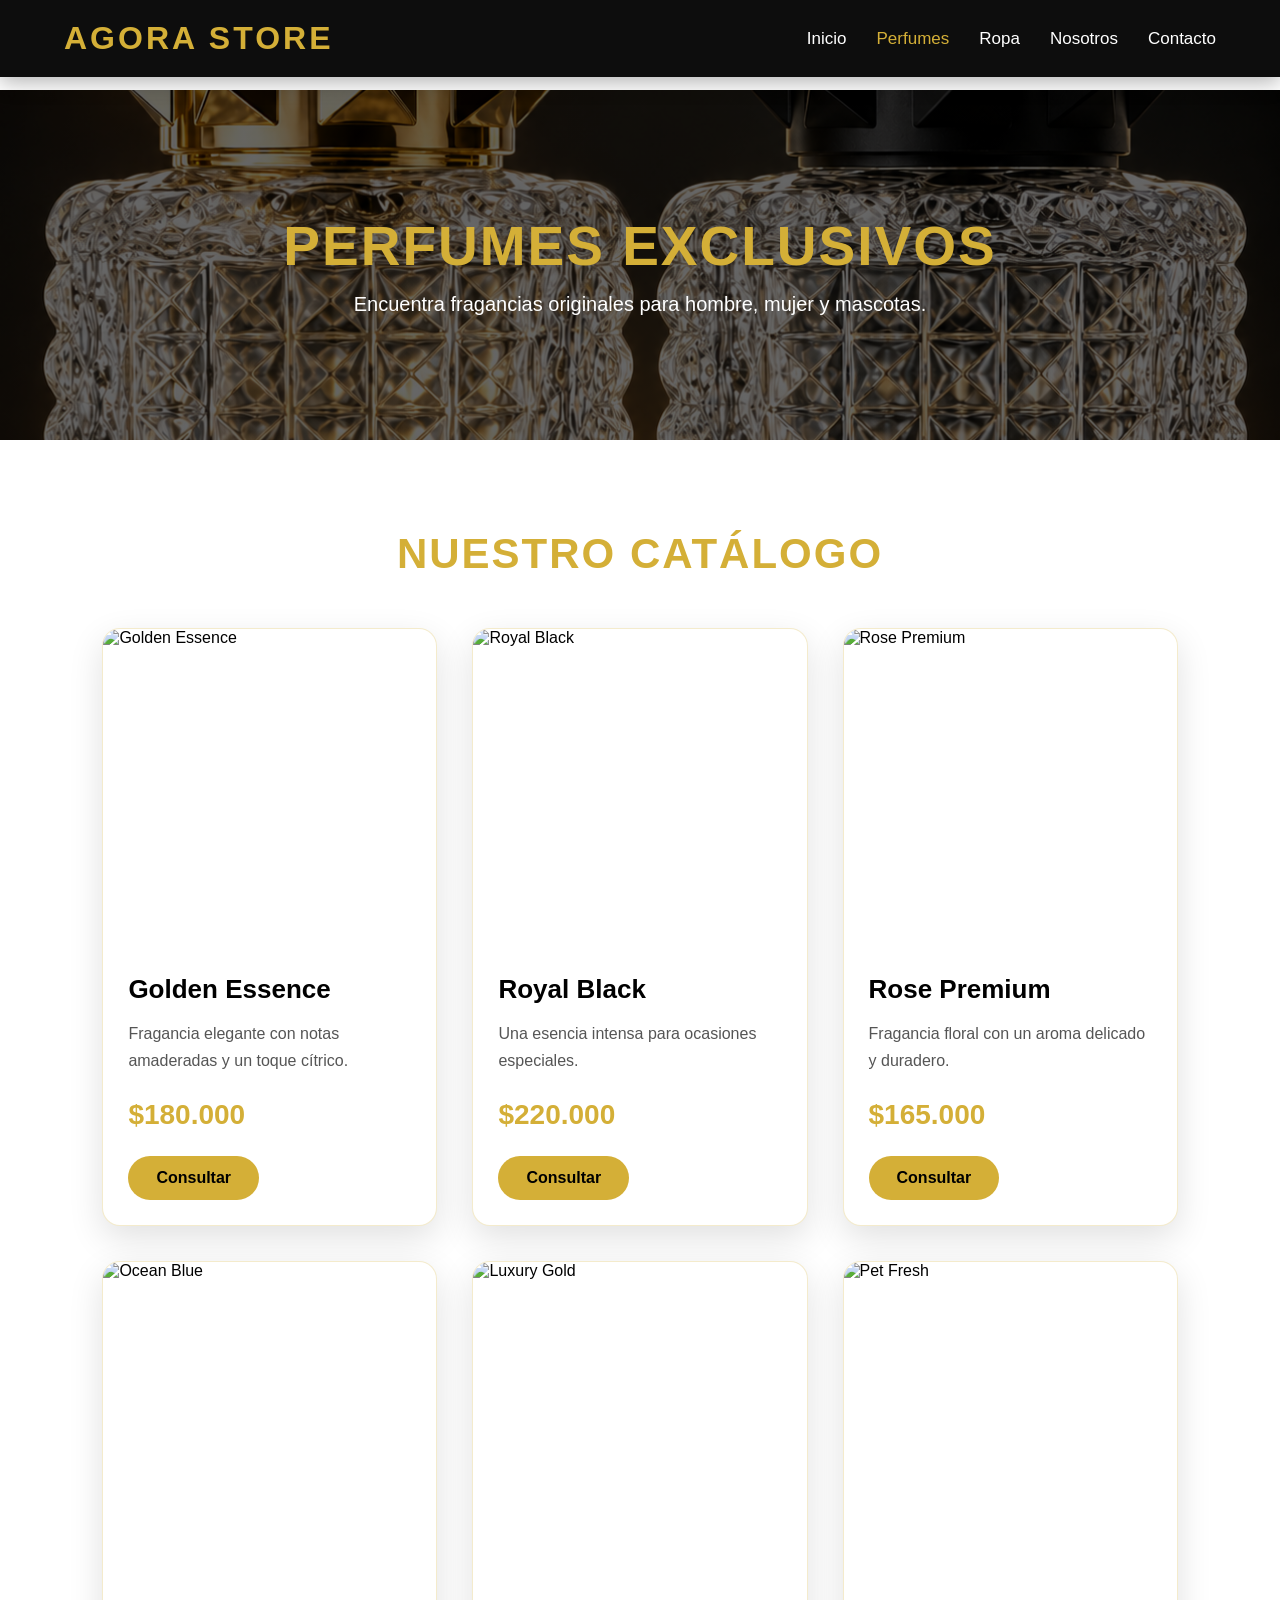
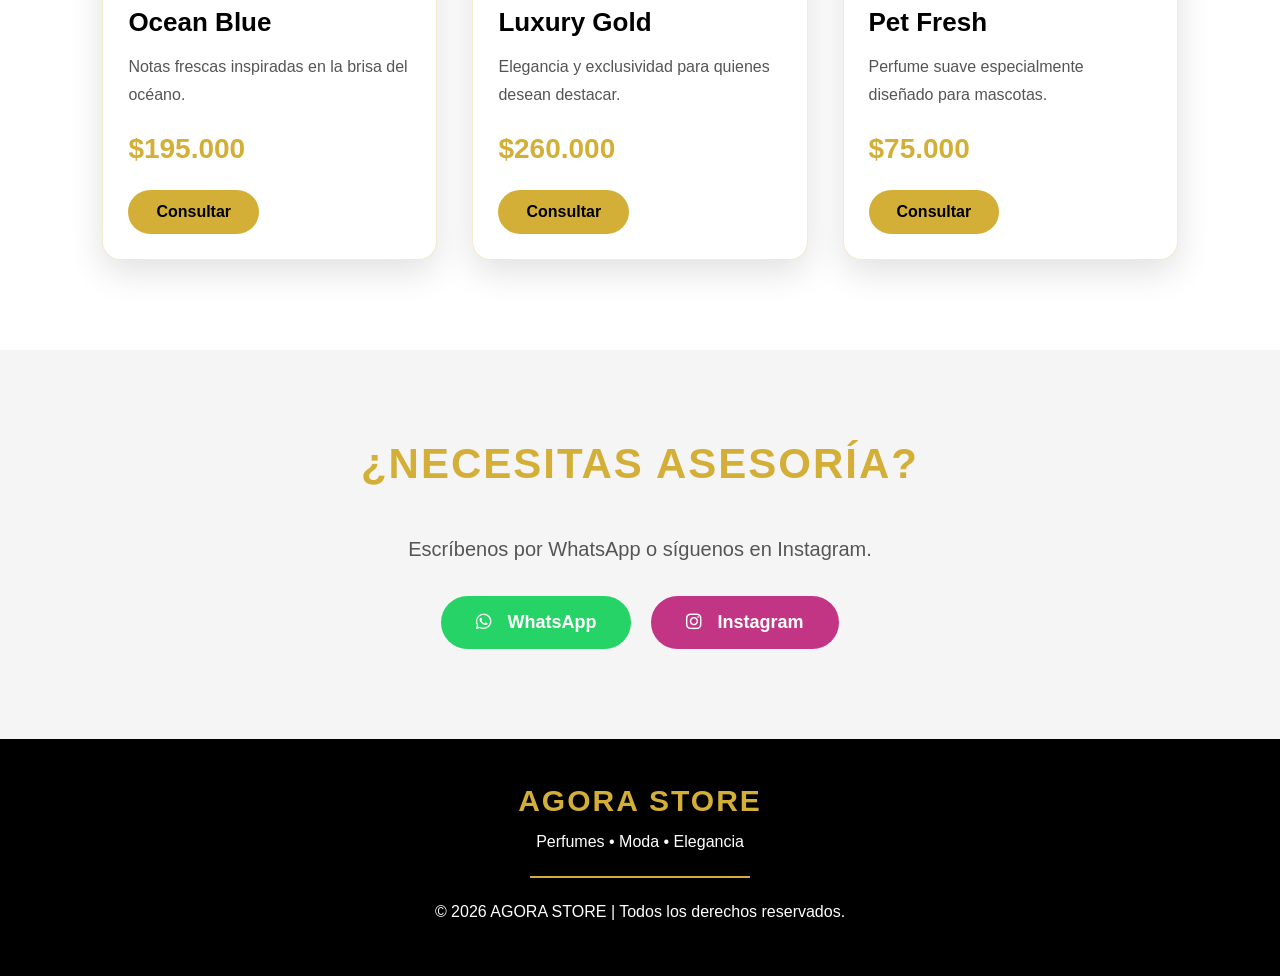
==== perfumes.html @ cd4d200d "Add files via upload" ====
<!DOCTYPE html>
<html lang="es">

<head>

    <meta charset="UTF-8">

    <meta name="viewport" content="width=device-width, initial-scale=1.0">

    <title>AGORA STORE | Perfumes</title>

    <link rel="stylesheet" href="styles.css">

    <!-- Font Awesome -->
    <link rel="stylesheet" href="https://cdnjs.cloudflare.com/ajax/libs/font-awesome/6.5.1/css/all.min.css">

</head>

<body>

<!-- ================= HEADER ================= -->

<header>

    <nav>

        <h1>AGORA STORE</h1>

        <ul>

            <li><a href="index.html">Inicio</a></li>

            <li><a href="perfumes.html" class="activo">Perfumes</a></li>

            <li><a href="ropa.html">Ropa</a></li>

            <li><a href="index.html#nosotros">Nosotros</a></li>

            <li><a href="index.html#contacto">Contacto</a></li>

        </ul>

    </nav>

</header>

<!-- ================= BANNER ================= -->

<section class="banner">

    <div class="banner-contenido">

        <h2>Perfumes Exclusivos</h2>

        <p>

            Encuentra fragancias originales para hombre, mujer y mascotas.

        </p>

    </div>

</section>

<!-- ================= CATÁLOGO ================= -->

<section class="productos">

    <h2>Nuestro Catálogo</h2>

    <div class="contenedor">

        <!-- Producto 1 -->

        <div class="card">

            <img src="https://images.unsplash.com/photo-1594035910387-fea47794261f?w=500" alt="Golden Essence">

            <div class="card-body">

                <h3>Golden Essence</h3>

                <p>

                    Fragancia elegante con notas amaderadas y un toque cítrico.

                </p>

                <span>$180.000</span>

                <a href="https://wa.me/573168694120?text=Hola,%20estoy%20interesado%20en%20el%20perfume%20Golden%20Essence."
                    target="_blank"
                    class="boton-card">

                    Consultar

                </a>

            </div>

        </div>

        <!-- Producto 2 -->

        <div class="card">

            <img src="https://images.unsplash.com/photo-1615634260167-c8cdede054de?w=500" alt="Royal Black">

            <div class="card-body">

                <h3>Royal Black</h3>

                <p>

                    Una esencia intensa para ocasiones especiales.

                </p>

                <span>$220.000</span>

                <a href="https://wa.me/573168694120?text=Hola,%20estoy%20interesado%20en%20el%20perfume%20Royal%20Black."
                    target="_blank"
                    class="boton-card">

                    Consultar

                </a>

            </div>

        </div>

        <!-- Producto 3 -->

        <div class="card">

            <img src="https://images.unsplash.com/photo-1541643600914-78b084683601?w=500" alt="Rose Premium">

            <div class="card-body">

                <h3>Rose Premium</h3>

                <p>

                    Fragancia floral con un aroma delicado y duradero.

                </p>

                <span>$165.000</span>

                <a href="https://wa.me/573168694120?text=Hola,%20estoy%20interesado%20en%20el%20perfume%20Rose%20Premium."
                    target="_blank"
                    class="boton-card">

                    Consultar

                </a>

            </div>

        </div>

        <!-- Producto 4 -->

        <div class="card">

            <img src="https://images.unsplash.com/photo-1592945403244-b3fbafd7f539?w=500" alt="Ocean Blue">

            <div class="card-body">

                <h3>Ocean Blue</h3>

                <p>

                    Notas frescas inspiradas en la brisa del océano.

                </p>

                <span>$195.000</span>

                <a href="https://wa.me/573168694120?text=Hola,%20estoy%20interesado%20en%20el%20perfume%20Ocean%20Blue."
                    target="_blank"
                    class="boton-card">

                    Consultar

                </a>

            </div>

        </div>

        <!-- Producto 5 -->

        <div class="card">

            <img src="https://images.unsplash.com/photo-1588405748880-12d1d2a59f75?w=500" alt="Luxury Gold">

            <div class="card-body">

                <h3>Luxury Gold</h3>

                <p>

                    Elegancia y exclusividad para quienes desean destacar.

                </p>

                <span>$260.000</span>

                <a href="https://wa.me/573168694120?text=Hola,%20estoy%20interesado%20en%20el%20perfume%20Luxury%20Gold."
                    target="_blank"
                    class="boton-card">

                    Consultar

                </a>

            </div>

        </div>

        <!-- Producto 6 -->

        <div class="card">

            <img src="https://images.unsplash.com/photo-1619994403073-2cec99c8f6c4?w=500" alt="Pet Fresh">

            <div class="card-body">

                <h3>Pet Fresh</h3>

                <p>

                    Perfume suave especialmente diseñado para mascotas.

                </p>

                <span>$75.000</span>

                <a href="https://wa.me/573168694120?text=Hola,%20estoy%20interesado%20en%20el%20perfume%20Pet%20Fresh."
                    target="_blank"
                    class="boton-card">

                    Consultar

                </a>

            </div>

        </div>

    </div>

</section>

<!-- ================= CONTACTO ================= -->

<section class="contacto">

    <h2>¿Necesitas asesoría?</h2>

    <p>

        Escríbenos por WhatsApp o síguenos en Instagram.

    </p>

    <div class="redes">

        <a href="https://wa.me/573168694120"
            target="_blank"
            class="whatsapp">

            <i class="fab fa-whatsapp"></i>

            WhatsApp

        </a>

        <a href="https://www.instagram.com/agora.boutique.cartago?utm_source=qr&igsh=ZHpzbno0ZTh1OG9m"
            target="_blank"
            class="instagram">

            <i class="fab fa-instagram"></i>

            Instagram

        </a>

    </div>

</section>

<!-- ================= FOOTER ================= -->

<footer>

    <div class="footer-contenido">

        <h3>AGORA STORE</h3>

        <p>

            Perfumes • Moda • Elegancia

        </p>

        <hr>

        <p>

            © 2026 AGORA STORE | Todos los derechos reservados.

        </p>

    </div>

</footer>

</body>

</html>
---- styles.css ----
/*=========================================================
                AGORA STORE
                Styles.css
=========================================================*/

/*=========================
        COLORES
==========================*/

:root{

    --dorado:#D4AF37;
    --negro:#000000;
    --blanco:#FFFFFF;
    --gris:#f5f5f5;

}

/*=========================
        RESET
==========================*/

*{

    margin:0;
    padding:0;
    box-sizing:border-box;

}

html{

    scroll-behavior:smooth;

}

body{

    background:var(--blanco);

    color:var(--negro);

    font-family:Arial, Helvetica, sans-serif;

    overflow-x:hidden;

}

/*=========================
        SCROLL
==========================*/

::-webkit-scrollbar{

    width:10px;

}

::-webkit-scrollbar-track{

    background:#ececec;

}

::-webkit-scrollbar-thumb{

    background:var(--dorado);

    border-radius:30px;

}

/*=========================
        HEADER
==========================*/

header{

    position:fixed;

    top:0;

    left:0;

    width:100%;

    background:rgba(0,0,0,.95);

    z-index:999;

    box-shadow:0 5px 20px rgba(0,0,0,.3);

}

/*=========================
        NAVBAR
==========================*/

nav{

    width:90%;

    margin:auto;

    display:flex;

    justify-content:space-between;

    align-items:center;

    padding:20px 0;

}

/*=========================
        LOGO
==========================*/

nav h1{

    color:var(--dorado);

    font-size:32px;

    letter-spacing:3px;

    cursor:pointer;

}

/*=========================
        MENÚ
==========================*/

nav ul{

    display:flex;

    list-style:none;

}

nav ul li{

    margin-left:30px;

}

nav ul li a{

    color:var(--blanco);

    text-decoration:none;

    font-size:17px;

    transition:.4s;

    position:relative;

}

/*=========================
        LINEA HOVER
==========================*/

nav ul li a::after{

    content:"";

    position:absolute;

    width:0;

    height:2px;

    left:0;

    bottom:-6px;

    background:var(--dorado);

    transition:.4s;

}

nav ul li a:hover::after{

    width:100%;

}

nav ul li a:hover{

    color:var(--dorado);

}

.activo{

    color:var(--dorado);

}

/*=========================
        HERO = Fondo de la página principal
==========================*/

.hero{

    height:100vh;

    display:flex;

    justify-content:center;

    align-items:center;

    text-align:center;

    background:

    linear-gradient(rgba(0,0,0,.55),rgba(0,0,0,.55)),

    url("Imagenes doña paula/Logo.JPG");

    background-size:cover;

    background-position:center;

    background-attachment:fixed;

}

/*=========================
    CONTENIDO HERO
==========================*/

.contenido{

    width:90%;

    max-width:900px;

}

.contenido h2{

    color:var(--dorado);

    font-size:70px;

    margin-bottom:20px;

    text-transform:uppercase;

    letter-spacing:3px;

}

.contenido p{

    color:var(--blanco);

    font-size:22px;

    margin-bottom:40px;

    line-height:1.6;

}

/*=========================
        BOTONES HERO
==========================*/

.hero-botones{

    display:flex;

    justify-content:center;

    gap:20px;

    flex-wrap:wrap;

}

.boton{

    display:inline-block;

    padding:15px 40px;

    background:var(--dorado);

    color:var(--negro);

    text-decoration:none;

    font-size:18px;

    font-weight:bold;

    border-radius:50px;

    transition:.4s;

}

.boton:hover{

    background:var(--blanco);

    transform:translateY(-5px);

}

.boton-secundario{

    background:transparent;

    color:var(--blanco);

    border:2px solid var(--dorado);

}

.boton-secundario:hover{

    background:var(--dorado);

    color:var(--negro);

}

/*=========================
        BANNER
==========================*/

.banner{

    margin-top:90px;

    height:350px;

    display:flex;

    justify-content:center;

    align-items:center;

    text-align:center;

    background:

    linear-gradient(rgba(0,0,0,.60),rgba(0,0,0,.60)),

    url("Imagenes doña paula/envases.png");

    background-size:cover;

    background-position:center;

}

.banner h2{

    color:var(--dorado);

    font-size:55px;

    margin-bottom:15px;

}

.banner p{

    color:var(--blanco);

    font-size:20px;

}
/*=========================================================
        CATÁLOGO - TARJETAS - BOTONES
=========================================================*/
/*=========================
        SECCIONES
==========================*/

section{

    padding:90px 8%;

}

h2{

    text-align:center;

    color:var(--dorado);

    font-size:42px;

    margin-bottom:50px;

    text-transform:uppercase;

    letter-spacing:2px;

}

/*=========================
        CONTENEDOR
==========================*/

.contenedor{

    display:grid;

    grid-template-columns:repeat(auto-fit,minmax(300px,1fr));

    gap:35px;

}

/*=========================
        TARJETAS
==========================*/

.card{

    background:var(--blanco);

    border-radius:18px;

    overflow:hidden;

    box-shadow:0 12px 35px rgba(0,0,0,.12);

    transition:.4s;

    border:1px solid rgba(212,175,55,.25);

    position:relative;

}

/*=========================
        EFECTO BRILLO
==========================*/

.card::before{

    content:"";

    position:absolute;

    top:0;

    left:-120%;

    width:60%;

    height:100%;

    background:linear-gradient(

        120deg,

        transparent,

        rgba(255,255,255,.45),

        transparent

    );

    transition:.8s;

}

.card:hover::before{

    left:150%;

}

/*=========================
        HOVER CARD
==========================*/

.card:hover{

    transform:translateY(-12px);

    box-shadow:0 18px 45px rgba(0,0,0,.25);

}

/*=========================
        IMAGEN
==========================*/

.card img{

    width:100%;

    height:320px;

    object-fit:cover;

    transition:.5s;

}

.card:hover img{

    transform:scale(1.08);

}

/*=========================
        CUERPO CARD
==========================*/

.card-body{

    padding:25px;

}

/*=========================
        TITULO CARD
==========================*/

.card-body h3{

    color:var(--negro);

    font-size:26px;

    margin-bottom:15px;

}

/*=========================
        TEXTO
==========================*/

.card-body p{

    color:#555;

    line-height:1.7;

    margin-bottom:25px;

}

/*=========================
        PRECIO
==========================*/

.card span{

    display:block;

    font-size:28px;

    color:var(--dorado);

    font-weight:bold;

    margin-bottom:25px;

}

/*=========================
        BOTÓN CARD
==========================*/

.boton-card{

    display:inline-block;

    background:var(--dorado);

    color:var(--negro);

    text-decoration:none;

    padding:13px 28px;

    border-radius:40px;

    font-weight:bold;

    transition:.4s;

}

.boton-card:hover{

    background:var(--negro);

    color:var(--dorado);

}

/*=========================
        DESTACADOS
==========================*/

.destacados{

    background:#fafafa;

}

.destacados .card{

    text-align:center;

}

.destacados img{

    height:280px;

}

.destacados h3{

    margin-top:15px;

}

/*=========================
        VENTAJAS
==========================*/

.ventajas{

    background:var(--blanco);

}

.ventajas .contenedor{

    display:grid;

    grid-template-columns:repeat(auto-fit,minmax(260px,1fr));

    gap:40px;

}

/*=========================
        INFO
==========================*/

.info{

    background:#fafafa;

    padding:45px 30px;

    border-radius:15px;

    text-align:center;

    transition:.4s;

    border:1px solid rgba(212,175,55,.20);

}

.info:hover{

    transform:translateY(-8px);

    box-shadow:0 10px 30px rgba(0,0,0,.12);

}

/*=========================
        ICONOS
==========================*/

.info i{

    font-size:55px;

    color:var(--dorado);

    margin-bottom:20px;

}

.info h3{

    margin-bottom:15px;

    color:var(--negro);

    font-size:24px;

}

.info p{

    color:#666;

    line-height:1.7;

}

/*=========================
        NOSOTROS
==========================*/

.nosotros{

    background:var(--negro);

    color:var(--blanco);

    text-align:center;

}

.contenido-nosotros{

    max-width:900px;

    margin:auto;

}

.contenido-nosotros h2{

    color:var(--dorado);

}

.contenido-nosotros p{

    font-size:20px;

    line-height:2;

}
/*=========================================================
        CONTACTO - FOOTER - RESPONSIVE
=========================================================*/
/*=========================
        CONTACTO
==========================*/

.contacto{

    background:var(--gris);

    text-align:center;

}

.contacto h2{

    color:var(--dorado);

}

.contacto p{

    font-size:20px;

    color:#555;

    margin-bottom:35px;

}

/*=========================
        REDES
==========================*/

.redes{

    display:flex;

    justify-content:center;

    align-items:center;

    flex-wrap:wrap;

    gap:20px;

}

/*=========================
        BOTONES REDES
==========================*/

.redes a{

    text-decoration:none;

    padding:16px 35px;

    border-radius:50px;

    color:var(--blanco);

    font-size:18px;

    font-weight:bold;

    transition:.4s;

}

.redes i{

    margin-right:10px;

}

.whatsapp{

    background:#25D366;

}

.whatsapp:hover{

    transform:translateY(-6px);

    box-shadow:0 12px 25px rgba(37,211,102,.35);

}

.instagram{

    background:#C13584;

}

.instagram:hover{

    transform:translateY(-6px);

    box-shadow:0 12px 25px rgba(193,53,132,.35);

}

/*=========================
        FOOTER
==========================*/

footer{

    background:var(--negro);

    color:var(--blanco);

    padding:45px 10%;

    text-align:center;

}

.footer-contenido h3{

    color:var(--dorado);

    font-size:30px;

    letter-spacing:2px;

    margin-bottom:15px;

}

.footer-contenido p{

    margin:10px 0;

}

.footer-contenido hr{

    margin:25px auto;

    width:220px;

    border:none;

    height:2px;

    background:var(--dorado);

}

/*=========================
        ICONOS FOOTER
==========================*/

.footer-redes{

    margin:25px 0;

}

.footer-redes a{

    display:inline-flex;

    justify-content:center;

    align-items:center;

    width:48px;

    height:48px;

    margin:0 10px;

    border-radius:50%;

    text-decoration:none;

    background:var(--dorado);

    color:var(--negro);

    transition:.4s;

    font-size:22px;

}

.footer-redes a:hover{

    background:var(--blanco);

    transform:rotate(360deg);

}

/*=========================
        ANIMACIONES
==========================*/

@keyframes aparecer{

    from{

        opacity:0;

        transform:translateY(40px);

    }

    to{

        opacity:1;

        transform:translateY(0);

    }

}

.hero,
.banner,
.card,
.info,
.nosotros,
.contacto{

    animation:aparecer .8s ease;

}

/*=========================
        IMÁGENES
==========================*/

img{

    max-width:100%;

    display:block;

}

/*=========================
        RESPONSIVE
==========================*/

@media(max-width:992px){

nav{

    flex-direction:column;

}

nav h1{

    margin-bottom:20px;

}

nav ul{

    flex-wrap:wrap;

    justify-content:center;

}

nav ul li{

    margin:10px 15px;

}

.contenido h2{

    font-size:55px;

}

.banner h2{

    font-size:45px;

}

}

/*=========================
        TABLET
==========================*/

@media(max-width:768px){

.hero{

    background-attachment:scroll;

}

.contenido h2{

    font-size:42px;

}

.contenido p{

    font-size:18px;

}

.hero-botones{

    flex-direction:column;

}

.hero-botones a{

    width:240px;

    margin:auto;

}

.banner{

    height:260px;

}

.banner h2{

    font-size:34px;

}

.banner p{

    font-size:17px;

}

h2{

    font-size:34px;

}

.card img{

    height:260px;

}

.redes{

    flex-direction:column;

}

.redes a{

    width:260px;

}

}

/*=========================
        MÓVIL
==========================*/

@media(max-width:480px){

nav{

    width:95%;

}

nav h1{

    font-size:24px;

}

nav ul li{

    margin:8px;

}

nav ul li a{

    font-size:15px;

}

.hero{

    padding:0 20px;

}

.contenido h2{

    font-size:32px;

    letter-spacing:1px;

}

.contenido p{

    font-size:16px;

}

section{

    padding:70px 25px;

}

.card img{

    height:220px;

}

.footer-contenido h3{

    font-size:24px;

}

.footer-redes a{

    width:42px;

    height:42px;

    font-size:18px;

}

}

/*=========================
        SELECCIÓN
==========================*/

::selection{

    background:var(--dorado);

    color:var(--negro);

}
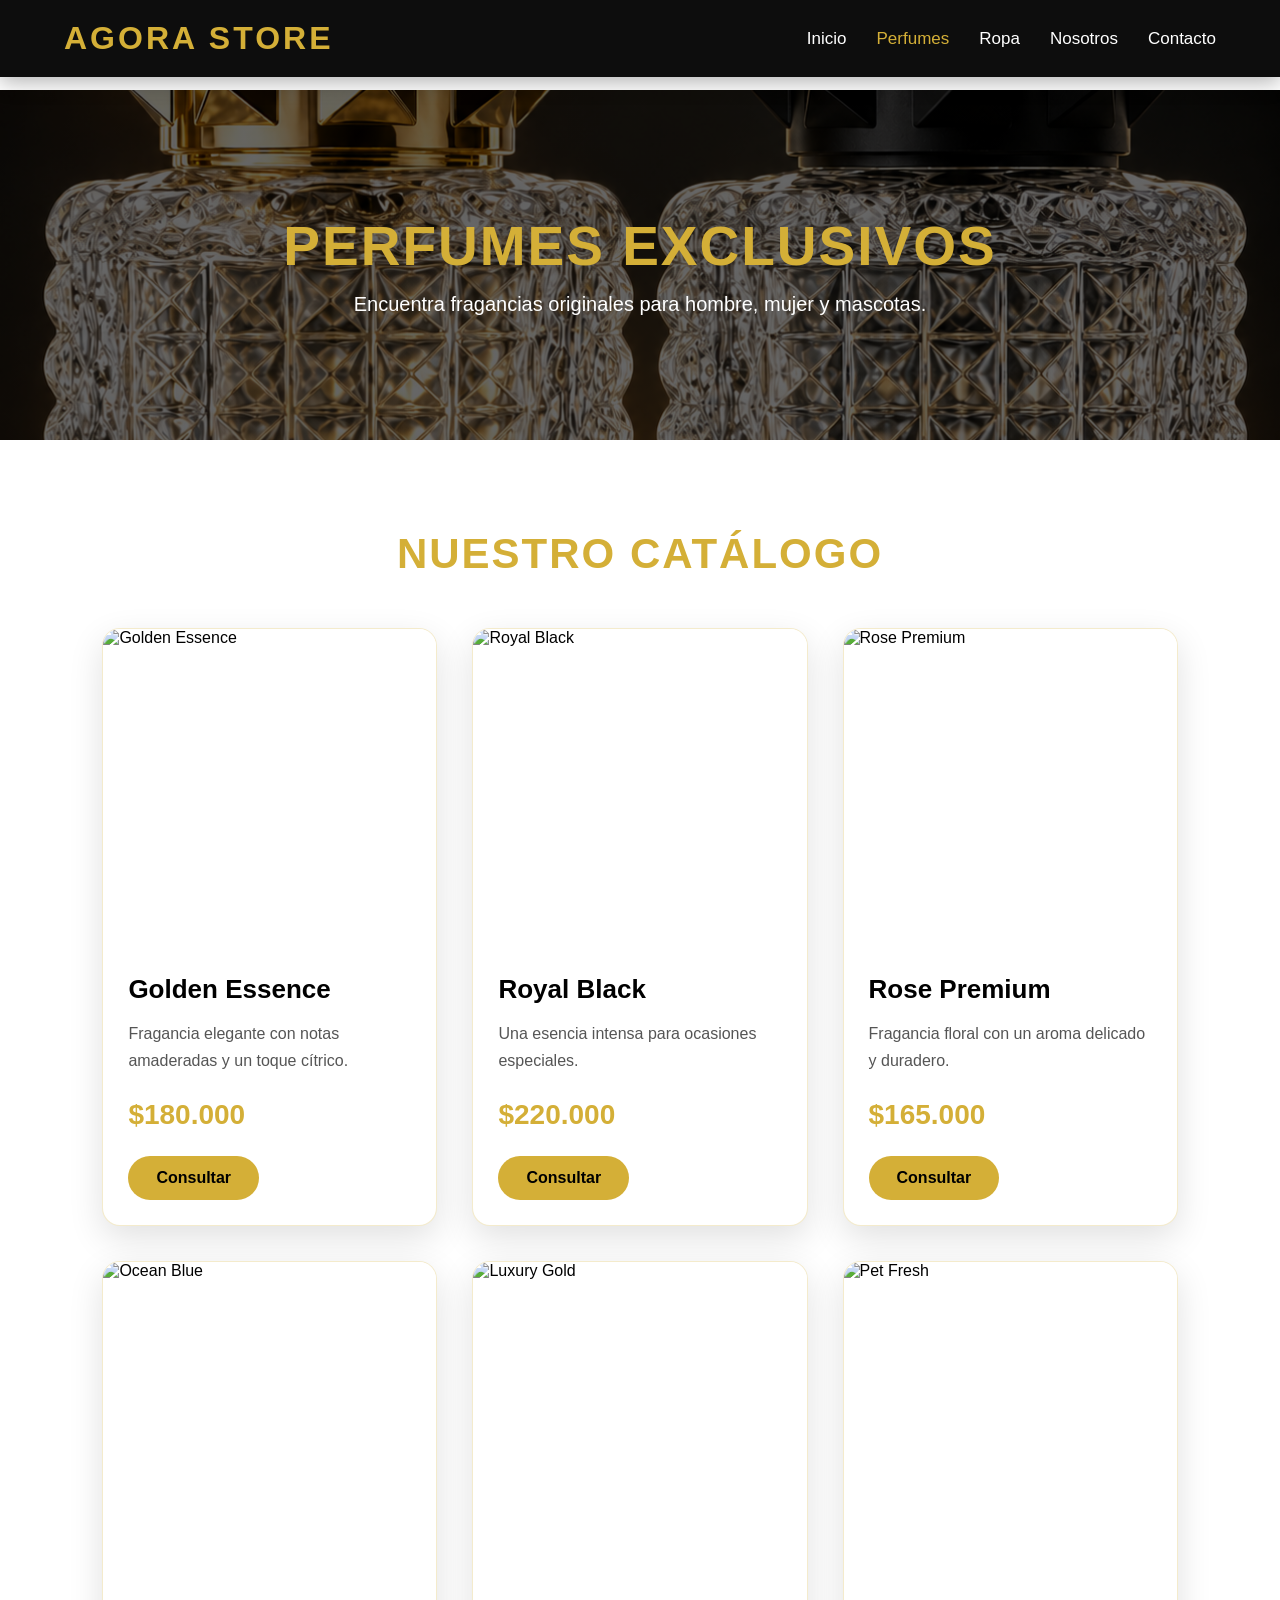
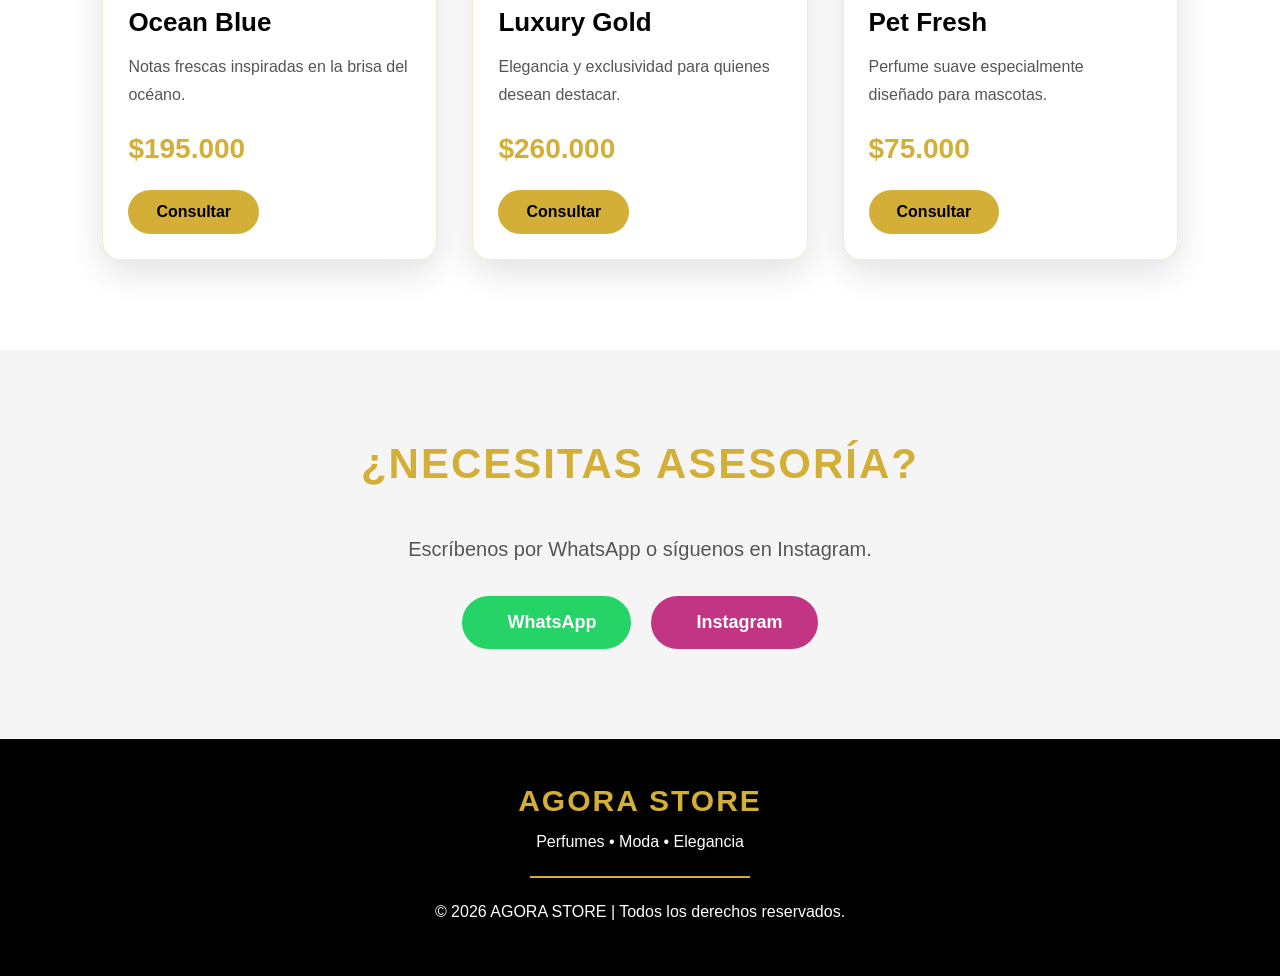
==== commit 6b589aaa: "Add favicon link to perfumes.html Added a favicon link to the head section of the HTML." ====
--- a/perfumes.html
+++ b/perfumes.html
@@ -11,8 +11,7 @@
 
     <link rel="stylesheet" href="styles.css">
 
-    <!-- Font Awesome -->
-    <link rel="stylesheet" href="https://cdnjs.cloudflare.com/ajax/libs/font-awesome/6.5.1/css/all.min.css">
+    <link rel="icon" type="image/png" href="Imagenes doña paula/Logo_recortada.png">
 
 </head>
 
@@ -320,4 +319,4 @@
 
 </body>
 
-</html>+</html>
--- a/styles.css
+++ b/styles.css
@@ -222,13 +222,13 @@
 
     linear-gradient(rgba(0,0,0,.55),rgba(0,0,0,.55)),
 
-    url("Imagenes doña paula/Logo.JPG");
+    url("Imagenes doña paula/Logo_principal.png");
 
     background-size:cover;
 
     background-position:center;
 
-    background-attachment:fixed;
+    background-repeat:no-repeat;
 
 }
 
@@ -508,15 +508,17 @@
 
     height:320px;
 
-    object-fit:cover;
-
-    transition:.5s;
+    object-fit:contain;
+
+    transition:.4s;
+
+    background: #ffffff;
 
 }
 
 .card:hover img{
 
-    transform:scale(1.08);
+    transform:scale(1.05);
 
 }
 
@@ -1215,4 +1217,4 @@
 
     color:var(--negro);
 
-}+}
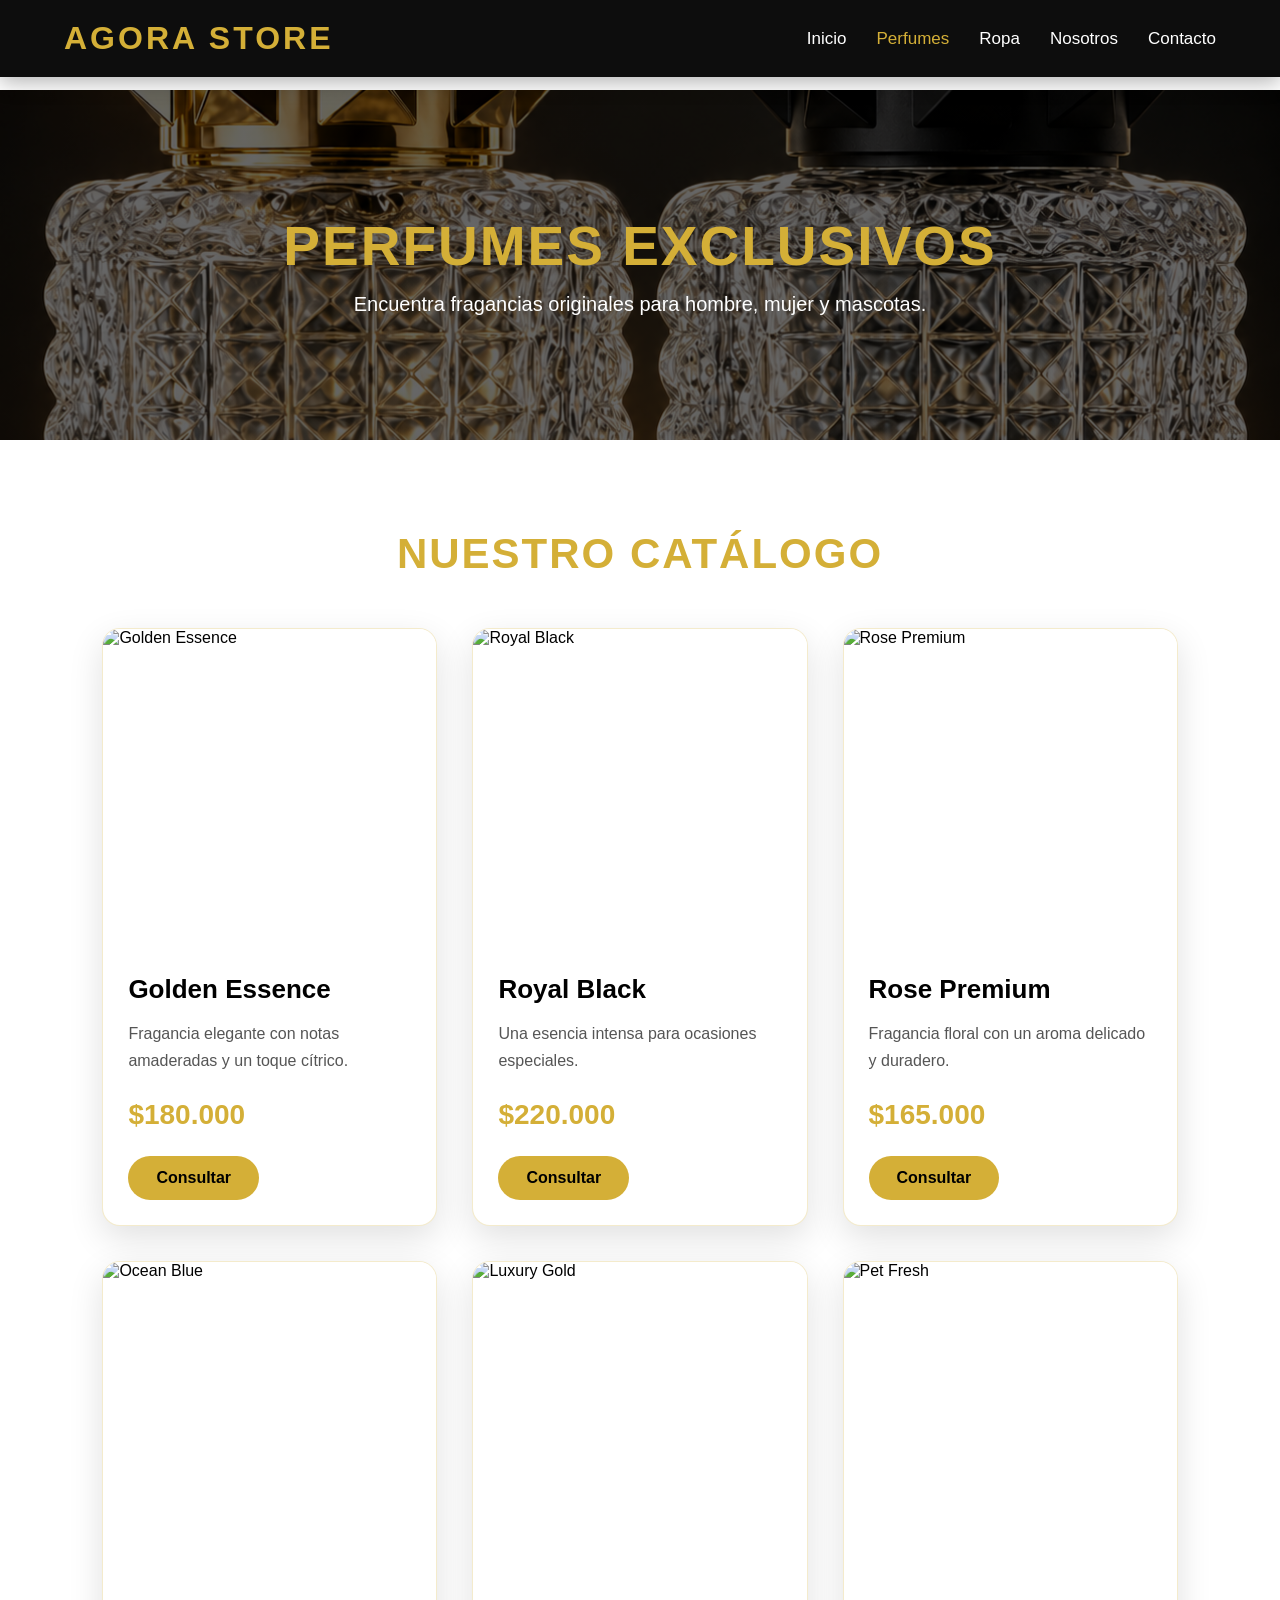
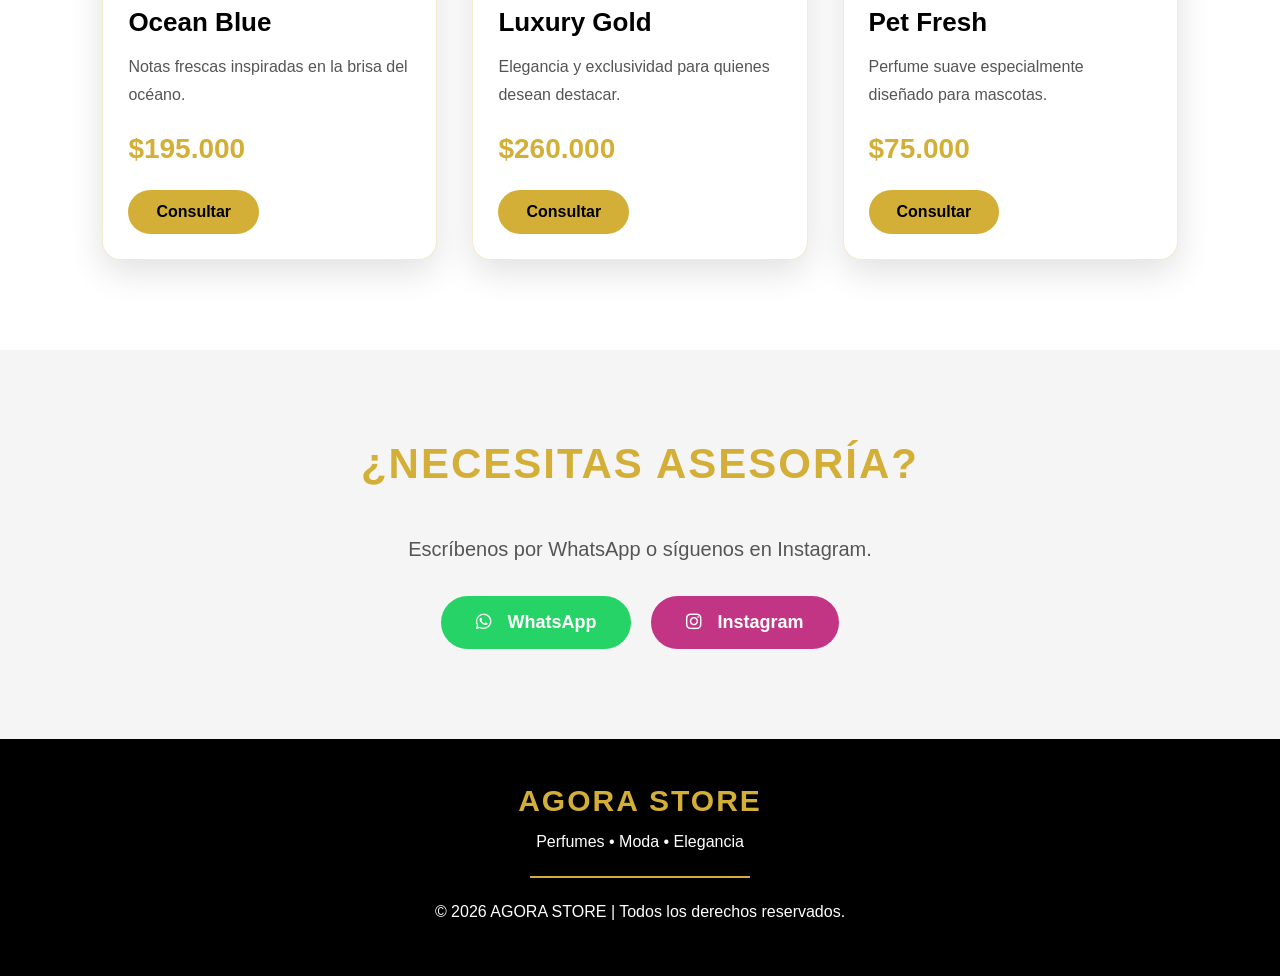
==== commit d4b81c32: "Include Font Awesome for icon support Added Font Awesome stylesheet for icons." ====
--- a/perfumes.html
+++ b/perfumes.html
@@ -10,7 +10,7 @@
     <title>AGORA STORE | Perfumes</title>
 
     <link rel="stylesheet" href="styles.css">
-
+    <link rel="stylesheet" href="https://cdnjs.cloudflare.com/ajax/libs/font-awesome/6.5.1/css/all.min.css">
     <link rel="icon" type="image/png" href="Imagenes doña paula/Logo_recortada.png">
 
 </head>
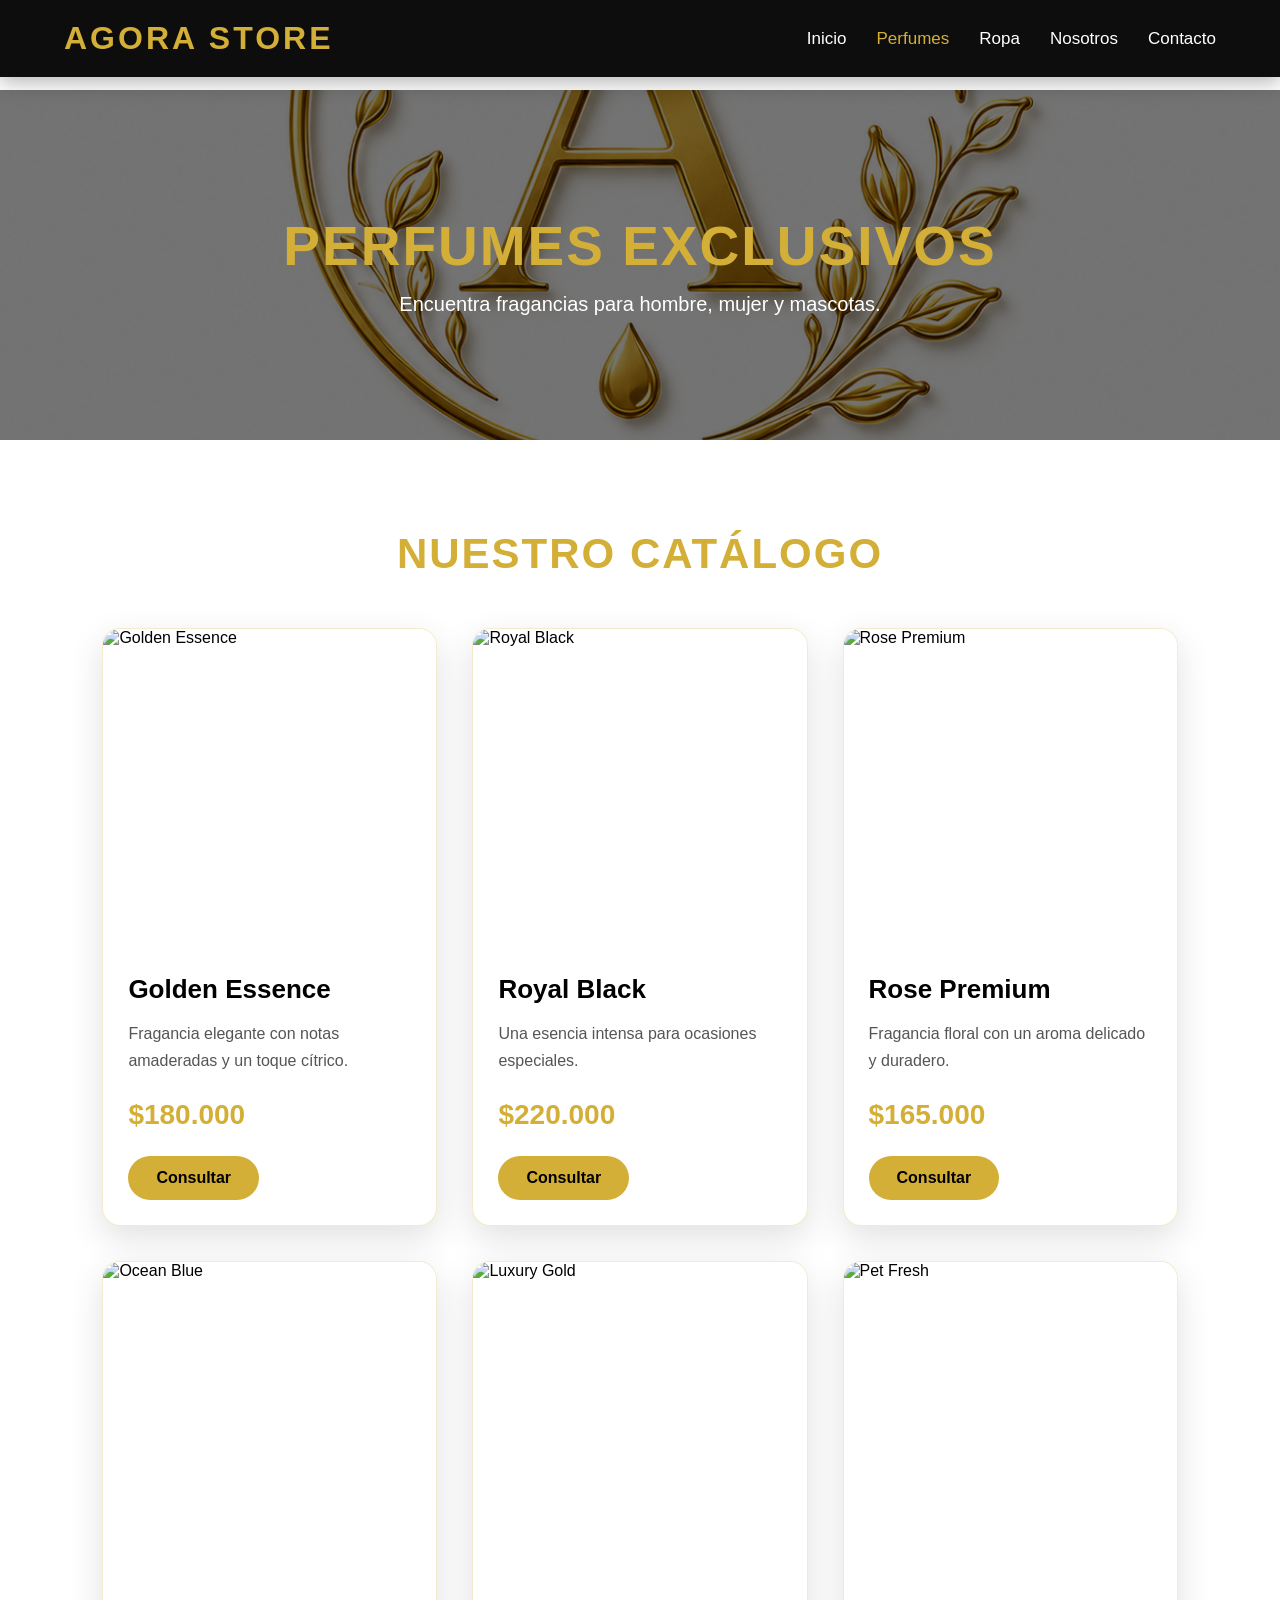
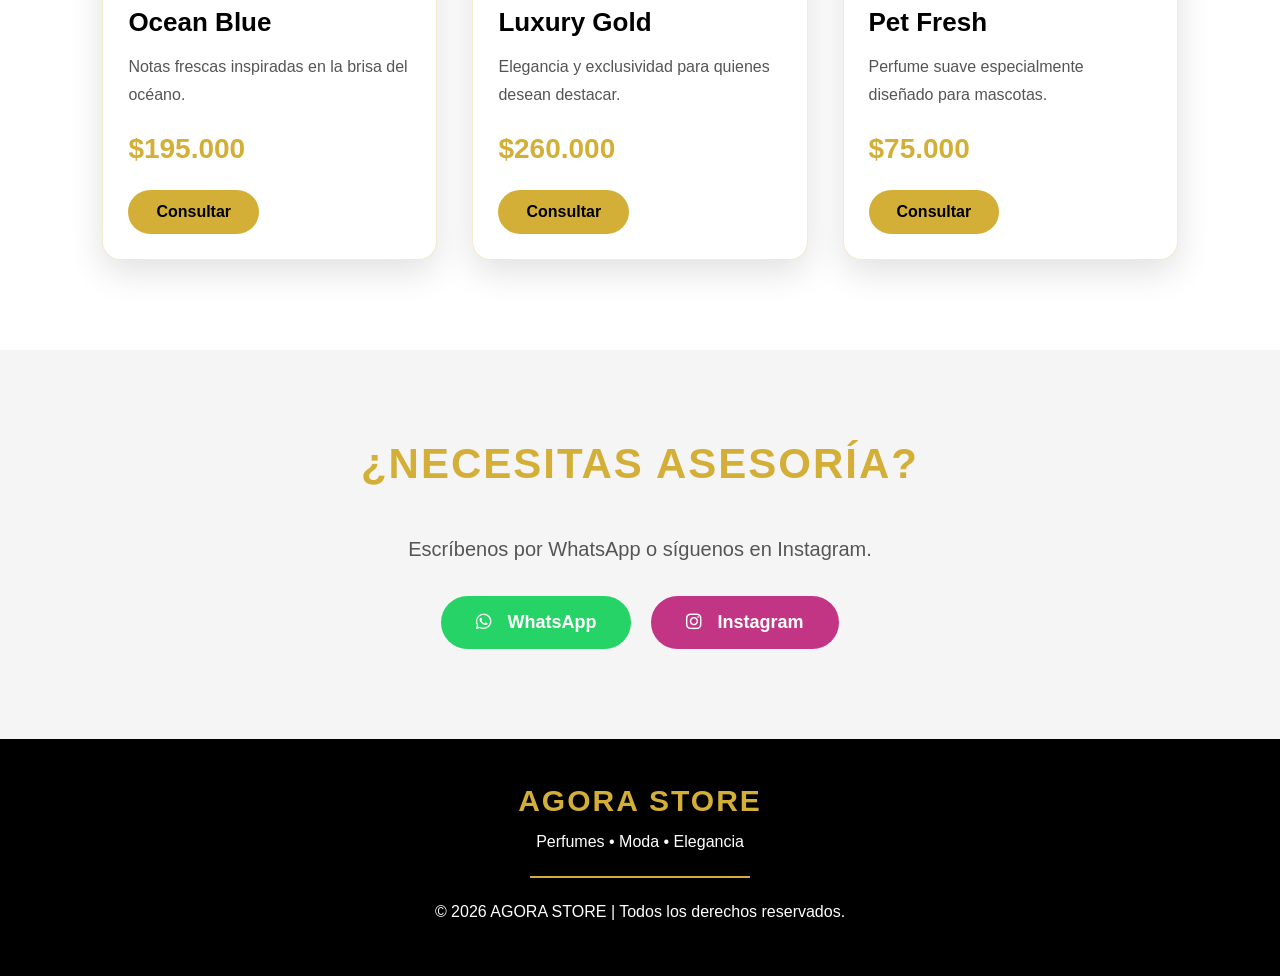
==== commit c06a57e2: "Add files via upload" ====
--- a/perfumes.html
+++ b/perfumes.html
@@ -9,9 +9,12 @@
 
     <title>AGORA STORE | Perfumes</title>
 
+    <link rel="icon" type="image/png" href="Imagenes doña paula/Logo_recortada.png">
+
     <link rel="stylesheet" href="styles.css">
+
+    <!-- Font Awesome -->
     <link rel="stylesheet" href="https://cdnjs.cloudflare.com/ajax/libs/font-awesome/6.5.1/css/all.min.css">
-    <link rel="icon" type="image/png" href="Imagenes doña paula/Logo_recortada.png">
 
 </head>
 
@@ -45,7 +48,7 @@
 
 <!-- ================= BANNER ================= -->
 
-<section class="banner">
+<section class="banner banner-perfumes">
 
     <div class="banner-contenido">
 
@@ -53,7 +56,7 @@
 
         <p>
 
-            Encuentra fragancias originales para hombre, mujer y mascotas.
+            Encuentra fragancias para hombre, mujer y mascotas.
 
         </p>
 
@@ -319,4 +322,4 @@
 
 </body>
 
-</html>
+</html>
--- a/styles.css
+++ b/styles.css
@@ -1,12 +1,3 @@
-/*=========================================================
-                AGORA STORE
-                Styles.css
-=========================================================*/
-
-/*=========================
-        COLORES
-==========================*/
-
 :root{
 
     --dorado:#D4AF37;
@@ -230,6 +221,8 @@
 
     background-repeat:no-repeat;
 
+    background-attachment:fixed;
+
 }
 
 /*=========================
@@ -352,16 +345,26 @@
 
     text-align:center;
 
-    background:
-
-    linear-gradient(rgba(0,0,0,.60),rgba(0,0,0,.60)),
-
-    url("Imagenes doña paula/envases.png");
-
     background-size:cover;
 
     background-position:center;
 
+    background-repeat: no-repeat;
+
+}
+.banner-perfumes{
+    background: 
+        linear-gradient(rgba(0,0,0,.55), rgba(0,0,0,.55)),
+        url("Imagenes doña paula/Logo_perfume.png");
+    background-size: cover;
+    background-position: center;
+}
+.banner-ropa{
+    background: 
+        linear-gradient(rgba(0,0,0,.55), rgba(0,0,0,.55)),
+        url("Imagenes doña paula/Logo_ropa_blanco.png");
+    background-size: cover;
+    background-position: center;
 }
 
 .banner h2{
@@ -1217,4 +1220,4 @@
 
     color:var(--negro);
 
-}
+}
